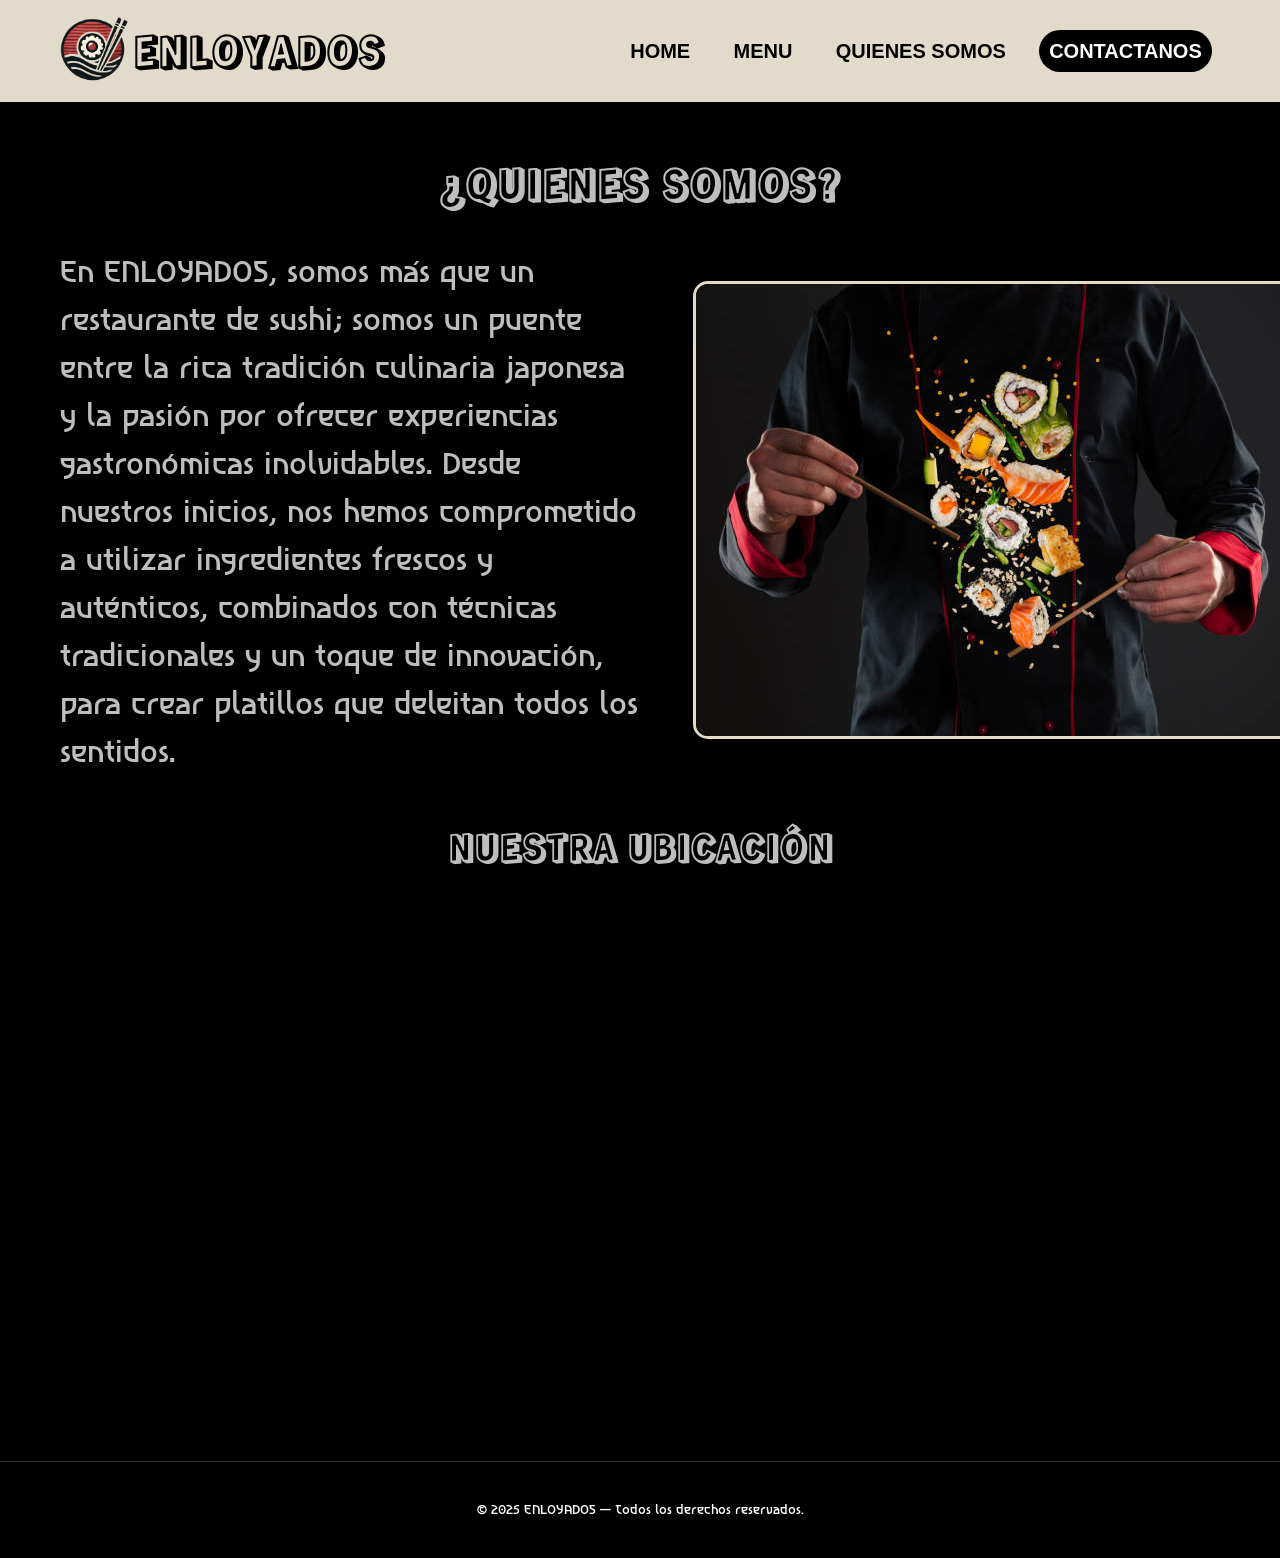
==== about.html @ 4ec89479 "base" ====
<!DOCTYPE html>
<html lang="es">

<head>
  <meta charset="UTF-8">
  <meta name="viewport" content="width=device-width, initial-scale=1.0">
  <link rel="stylesheet" href="styles.css">
  <link rel="icon" type="image/png" href="img/logo.png">
  <link href="https://fonts.googleapis.com/css2?family=Yuji+Mai&family=Rampart+One&display=swap" rel="stylesheet">
  <link
    href="https://fonts.googleapis.com/css2?family=Asimovian&family=Bitcount+Prop+Single:wght@100..900&family=Open+Sans:ital,wght@0,300..800;1,300..800&family=Roboto:ital,wght@0,100..900;1,100..900&display=swap"
    rel="stylesheet">
  <title>SOBRE NOSOTROS - ENLOYADOS</title>
</head>

<body>
  <header class="lados">
    <div class="logo">
      <a href="index.html">
        <img src="img/logo.png" alt="logo">
        <h1>ENLOYADOS</h1>
      </a>
    </div>
    <div class="nav">
      <a href="index.html">HOME</a>
      <a href="menu.html">MENU</a>
      <a href="about.html">QUIENES SOMOS</a>
      <a href="contact.html">CONTACTANOS</a>
    </div>
  </header>
  <main class="about-page">
    <h1>¿QUIENES SOMOS?</h1>
    <div class="about-left">
      <p>
        En ENLOYADOS, somos más que un restaurante de sushi; somos un puente entre la rica tradición culinaria japonesa y
        la pasión por ofrecer experiencias gastronómicas inolvidables. Desde nuestros inicios, nos hemos comprometido a
        utilizar ingredientes frescos y auténticos, combinados con técnicas tradicionales y un toque de innovación, para
        crear platillos que deleitan todos los sentidos.
      </p>
    </div>
    <div class="about-right">
      <img src="img/chef.jpg" alt="chef">
    </div>
    <h2>NUESTRA UBICACIÓN</h2>
    <iframe src="https://www.google.com/maps/embed?pb=!1m18!1m12!1m3!1d59621.767738631876!2d-89.68662450213662!3d20.93803382767916!2m3!1f0!2f0!3f0!3m2!1i1024!2i768!4f13.1!3m3!1m2!1s0x8f56734ac9950e35%3A0x62aece6646a0b420!2sDaikima%20sushi!5e0!3m2!1ses!2smx!4v1765513645433!5m2!1ses!2smx" style="border:0;" allowfullscreen="" loading="lazy" referrerpolicy="no-referrer-when-downgrade"></iframe>
  </main>
  <footer class="footer">
    <p>© 2025 ENLOYADOS — Todos los derechos reservados.</p>
  </footer>
</body>

</html>
---- styles.css ----
* {
  margin: 0px;
  padding: 0px;
  box-sizing: border-box;
}

body {
  font-size: 12px;
  font-family: sans-serif;
  line-height: 1.2;
  color: #333333;
  background-color: white;
}

.lados {
  padding: 10px 60px;
}

.ancho {
  max-width: 1200px;
  margin: auto;
}

p {
  font-family: "Asimovian", sans-serif;
}

h1,
h2,
h3 {
  font-family: "Rampart One", sans-serif;
}

header {
  background-color: #e3dbc9;
  border-bottom: 2px solid black;
  position: fixed;
  width: 100%;
  top: 0;
  z-index: 1000;
  box-shadow: 0 3px 8px rgba(0, 0, 0, 0.3);
}

main {
  margin-top: 100px;
}

.logo,
.nav {
  display: inline-block;
  vertical-align: middle;
}

.logo {
  width: 30%;
}

.nav {
  width: 69%;
  text-align: right;
}

.logo img,
.logo h1 {
  display: inline-block;
  vertical-align: middle;
}

.logo a{
  text-decoration: none;
  color: black;
}

.logo img {
  width: 20%;
}

.logo h1 {
  font-size: 40px;
}

.nav a {
  margin-left: 20px;
  text-decoration: none;
  color: #000;
  font-weight: bold;
  font-size: 20px;
  padding: 10px;
  transition: all 0.3s ease;
  border-radius: 25px;
}

.nav a:last-child {
  background-color: black;
  color: white;
  border-radius: 25px;
}

.nav a:hover {
  background-color: rgba(0, 0, 0, 0.12);
}

.nav a:last-child:hover {
  background-color: white;
  color: black;
  border: none;
}

.banner {
  background-color: #414141;
  background-image: url("img/banner.jpg");
  background-blend-mode: multiply;
  background-size: cover;
  background-position: center;
  background-repeat: no-repeat;
  width: 100%;
  height: 500px;
}

.banner-cont {
  margin: auto;
  text-align: center;
  width: 70%;
  color: white;
  padding-top: 150px;
}

.banner-cont h2 {
  font-size: 50px;
  margin-bottom: 30px;
}

.banner-cont p {
  margin: auto;
  font-size: 20px;
  width: 80%;
}

.menu,
.star-dishes,
.about,
.testimonios {
  padding: 60px;
}

.menu-left {
  display: inline-block;
  vertical-align: middle;
  width: 50%;
  padding: 10px;
}

.menu-left h3 {
  font-size: 40px;
  margin-bottom: 20px;
  text-align: center;
}

.menu-left p {
  font-size: 20px;
  margin-bottom: 30px;
  text-align: center;
}

.menu-right {
  display: inline-block;
  vertical-align: middle;
  width: 49%;
  text-align: center;
}

.menu-right img {
  width: 70%;
  margin: auto;
  border: 3px solid #e3dbc9;
  border-radius: 15px;
}

.button {
  display: block;
  padding: 10px 20px;
  background-color: black;
  color: white;
  text-decoration: none;
  border-radius: 25px;
  font-family: "Asimovian", sans-serif;
  font-size: 20px;
  margin: auto;
  width: 30%;
  text-align: center;
}

.star-dishes {
  text-align: center;
  background-color: #444;
  color: white;
}

.star-dishes h3 {
  font-size: 28px;
  margin-bottom: 10px;
}

.star-dishes p {
  font-size: 14px;
  color: #c5c5c5;
  margin-bottom: 35px;
}

.dish-cont {
  text-align: center;
  padding: 0 40px;
}

.dish-card {
  display: inline-block;
  vertical-align: top;
  width: 31%;
  margin: 10px;
  box-sizing: border-box;
  box-shadow: 10px 10px 0px #9b3b3a;
  background: #fafafa;
  border-radius: 12px;
  overflow: hidden;
  transition: transform 0.25s ease;
}

.dish-card:hover {
  transform: translateY(-5px);
}

.dish-card img {
  display: block;
  width: 100%;
  height: 190px;
  object-fit: cover;
}

.dish-card h4 {
  font-size: 18px;
  margin: 15px 0 5px;
  color: #333;
}

.dish-card p {
  font-size: 13px;
  color: #666;
  padding: 0 15px 15px;
}

.dish-card .price {
  font-size: 16px;
  font-weight: bold;
  color: #9b3b3a;
  margin-bottom: 12px;
}

.about {
  background-color: #9b3b3a;
}

.about iframe {
  display: inline-block;
  vertical-align: middle;
  width: 50%;
  height: 400px;
  border: 3px solid #e3dbc9;
  border-radius: 15px;
}

.about-right {
  display: inline-block;
  vertical-align: middle;
  width: 49%;
  padding: 10px;
  color: white;
}

.about-right h3 {
  font-size: 40px;
  margin-bottom: 20px;
  text-align: center;
}

.about-right p {
  font-size: 20px;
  margin-bottom: 30px;
  text-align: center;
}

.testimonios {
  text-align: center;
  background-color: #e3dbc9;
  padding: 80px 60px;
  position: relative;
}

.testimonios h3 {
  font-size: 45px;
  margin-bottom: 40px;
  color: #333;
  text-shadow: 2px 2px 0px #ffffff;
}

.testimonios-cont {
  text-align: center;
}

.test-card {
  display: inline-block;
  vertical-align: top;
  width: 280px;
  margin: 20px;
  padding: 25px;
  background: #ffffff;
  border-radius: 18px;
  border: 2px solid #000000;
  box-shadow: 6px 6px 0px #9b3b3a;
  position: relative;
  transition: all 0.3s ease;
}

.test-card::before {
  content: "“";
  font-size: 60px;
  color: #9b3b3a;
  position: absolute;
  top: -10px;
  left: 15px;
  opacity: 0.2;
}

.test-card p {
  font-size: 16px;
  line-height: 1.4;
  margin-bottom: 15px;
  color: #444;
  font-style: italic;
}

.test-card span {
  display: block;
  font-weight: bold;
  font-size: 14px;
  color: #222;
}

.test-card:hover {
  transform: translateY(-12px);
  box-shadow: 10px 10px 0px #9b3b3a;
  background-color: #fffefb;
  border-color: #000;
}

.footer {
  background: black;
  color: white;
  padding: 40px 0px;
  text-align: center;
  border-top: 1px solid #333;
  font-size: 13px;
}

/* -----------------MENU-------------------- */

.menu h1 {
  text-align: center;
  font-size: 40px;
  margin-bottom: 60px;
}

/*-----------------ABOUT--------------------*/

.about-page {
  padding: 60px; 
  background-color: black;
  color: #bebebe;
}

.about-page h1 {
  text-align: center;
  font-size: 40px;
  margin-bottom: 40px;
}

.about-left {
  font-size: 30px;
  line-height: 1.6;
  display: inline-block;
  vertical-align: middle;
  width: 50%;
}

.about-right{
  display: inline-block;
  width: 40%;
  margin-left: 40px;
  border-radius: 15px;
  vertical-align: middle;
}

.about-right img {
  border: 3px solid #e3dbc9;
  border-radius: 15px;
}

.about-page h2 {
  text-align: center;
  font-size: 35px;
  margin-top: 50px;
}

.about-page iframe {
  width: 100%;
  height: 500px;
  border-radius: 15px;
  margin-top: 30px;
}

/* -----------------CONTACTANOS-------------------- */

.contact-page {
  background-color: #414141;
  background-image: url("img/banner.jpg");
  background-blend-mode: multiply;
  background-size: cover;
  background-position: center;
  background-repeat: no-repeat;
  padding: 80px 0px;
  width: 100%;
  color: white;
}

.contact-page label {
  color: black;
}

.reservacion {
  text-align: center;
}

.reserv-title {
  font-size: 40px;
  margin-bottom: 10px;
}

.reserv-sub {
  font-size: 18px;
  margin-bottom: 40px;
  color: white;
}

.reserv-form-card {
  width: 60%;
  margin: auto;
  background: #fafafa;
  border-radius: 15px;
  border: 3px solid #e3dbc9;
  box-shadow: 10px 10px 0px #9b3b3a;
  padding: 30px 40px;
  display: inline-block;
  text-align: left;
}

.reserv-form label {
  display: block;
  font-size: 16px;
  font-weight: bold;
  margin-top: 15px;
  font-family: "Asimovian", sans-serif;
}

.reserv-form input,
.reserv-form textarea {
  width: 100%;
  padding: 10px;
  border: 2px solid #000;
  border-radius: 10px;
  margin-top: 5px;
  font-size: 15px;
  font-family: "Open Sans", sans-serif;
  resize: none;
}

.reserv-form button {
  margin-top: 25px;
  width: 50%;
}

/*----------------LOGIN*------------------*/
.login-page {
  background-color: #471b1a;
  background-image: url("img/banner2.jpg");
  background-blend-mode: multiply;
  background-size: cover;
  background-position: center;
  background-repeat: no-repeat;
  padding: 80px 0px;
  width: 100%;
  color: white;
  margin-top: 0px;
}

.login-form{
  width: 350px;
  margin: auto;
  background-color: #e3dbc9;
  padding: 30px 40px;
  border-radius: 20px;
  box-shadow: 8px 8px 0px #782f2e;
  text-align: center;
}

.login-form h1 {
  font-size: 28px;
  margin-bottom: 20px;
  color: black;
  letter-spacing: 1px;
}

.login-form img {
  width: 120px;
  margin: 10px 0 20px 0;
}

.login-form label {
  display: block;
  text-align: left;
  font-size: 15px;
  margin-top: 15px;
  margin-bottom: 5px;
  font-weight: 600;
  color: black;
}

.login-form input {
  width: 100%;
  padding: 12px 15px;
  border-radius: 10px;
  border: none;
  font-size: 15px;
}

#btn_login {
  margin-top: 25px;
  width: 100%;
  padding: 12px;
  border: none;
  cursor: pointer;
  background-color: #782f2e;
  color: white;
  font-size: 16px;
  border-radius: 12px;
}

.login-page a{
  display: block;
  margin-top: 15px;
  color: black;
  font-weight: bold;
}

/*----------------HEADER 2------------------*/
.salir:hover {
  background-color: #9b3b3a !important;
  color: white !important;
}

/*----------------DASHBOARD PAGE------------------*/
.dashboard-page {
  background-color: #616161;
  background-image: url("img/banner3.jpg");
  background-blend-mode: multiply;
  background-size: cover;
  background-position: center;
  background-repeat: no-repeat;
  width: 100%;
  color: white;
  padding: 0;
  text-align: center;       
}

.dashboard-info {
  display: inline-block;
  vertical-align: middle;
  line-height: normal;   
  padding: 200px 0px;    
}

.dashboard-info h1 {
  font-size: 50px;
  margin-bottom: 20px;
}

.dashboard-info p {
  font-size: 20px;
  margin-bottom: 50px;
}

/* ----------------USERS PAGE------------------ */

.users-page {
  padding: 40px 0;
  text-align: center;
}

.users-page h2 {
  font-size: 40px;
  margin-bottom: 25px;
  color: #333;
  text-shadow: 2px 2px 0px #ffffff;
}

.botones a {
  background-color: black;
  color: white;
  padding: 10px 25px;
  border-radius: 15px;
  text-decoration: none;
  font-weight: bold;
  margin-right: 20px;
  font-size: 20px;
}

.users_form {
  width: 50%;
  margin: 35px auto;
  background-color: #fafafa;
  padding: 35px 40px;
  border-radius: 18px;
  border: 3px solid #e3dbc9;
  box-shadow: 8px 8px 0px #9b3b3a;
  display: inline-block;
  text-align: left;
}

.users_form input {
  width: 100%;
  padding: 12px 15px;
  margin-bottom: 18px;
  border: 2px solid black;
  border-radius: 10px;
  font-size: 15px;
  font-family: "Open Sans", sans-serif;
  transition: 0.3s ease;
}

#btn_add {
  width: 100%;
  padding: 12px;
  border: none;
  cursor: pointer;
  background-color: #9b3b3a;
  color: white;
  font-size: 16px;
  border-radius: 12px;
  font-weight: bold;
}


/* ----------------TABLE USERS------------------ */

.botones a.activo {
  background: #9b3b3a;
  color: white;
}

.users_table_cont {
  margin-top: 35px;
}

.users_table {
  width: 100%;
  border-collapse: collapse;
  background: #fafafa;
  border: 3px solid #e3dbc9;
  border-radius: 15px;
  overflow: hidden;
  box-shadow: 8px 8px 0px #9b3b3a;
}

.users_table th {
  background: black;
  color: white;
  padding: 12px;
  font-size: 18px;
}

.users_table td {
  padding: 10px;
  border-bottom: 1px solid #ddd;
  font-size: 16px;
}

.delete {
  width: 25px;
  cursor: pointer;
  transition: .2s;
}

.delete:hover {
  transform: scale(1.15);
}

.no-registros {
  text-align: center;
  margin-top: 20px;
  font-size: 18px;
}

/*----------------MENU------------------*/
.users_form select {
  width: 100%;
  padding: 12px 15px;
  margin-bottom: 18px;
  border: 2px solid black;
  border-radius: 10px;
  font-size: 15px;
  font-family: "Open Sans", sans-serif;
  background-color: white;
  cursor: pointer;
}
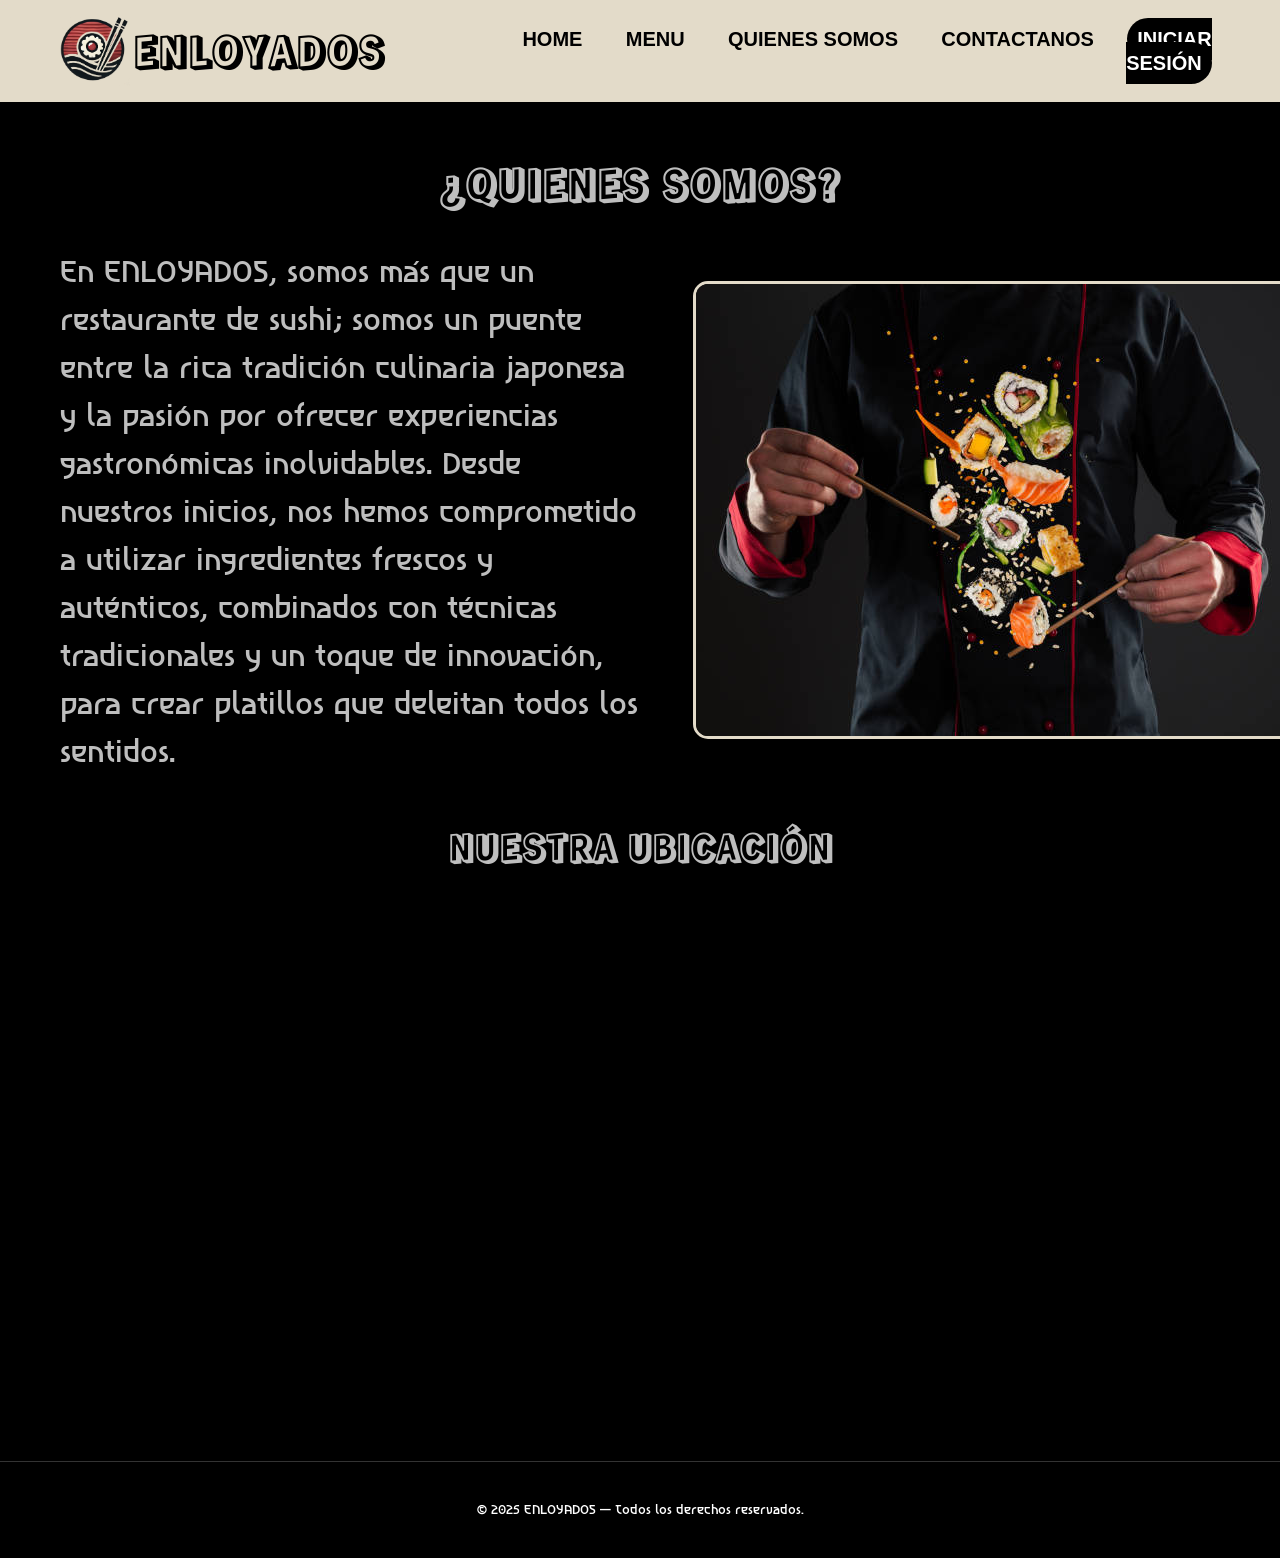
==== commit 6ab5e703: "feat: all functions added" ====
--- a/about.html
+++ b/about.html
@@ -21,13 +21,16 @@
         <h1>ENLOYADOS</h1>
       </a>
     </div>
-    <div class="nav">
+    <button class="menu-toggle" onclick="toggleMenu()">☰</button>
+    <div class="nav" id="navMenu">
       <a href="index.html">HOME</a>
       <a href="menu.html">MENU</a>
       <a href="about.html">QUIENES SOMOS</a>
       <a href="contact.html">CONTACTANOS</a>
+      <a href="login.html" id="nav-login-btn">INICIAR SESIÓN</a>
     </div>
   </header>
+
   <main class="about-page">
     <h1>¿QUIENES SOMOS?</h1>
     <div class="about-left">
@@ -44,9 +47,12 @@
     <h2>NUESTRA UBICACIÓN</h2>
     <iframe src="https://www.google.com/maps/embed?pb=!1m18!1m12!1m3!1d59621.767738631876!2d-89.68662450213662!3d20.93803382767916!2m3!1f0!2f0!3f0!3m2!1i1024!2i768!4f13.1!3m3!1m2!1s0x8f56734ac9950e35%3A0x62aece6646a0b420!2sDaikima%20sushi!5e0!3m2!1ses!2smx!4v1765513645433!5m2!1ses!2smx" style="border:0;" allowfullscreen="" loading="lazy" referrerpolicy="no-referrer-when-downgrade"></iframe>
   </main>
+
   <footer class="footer">
     <p>© 2025 ENLOYADOS — Todos los derechos reservados.</p>
   </footer>
+
+  <script src="js/db.js"></script>
 </body>
 
 </html>
--- a/styles.css
+++ b/styles.css
@@ -53,6 +53,8 @@
 
 .logo {
   width: 30%;
+  position: relative;
+  z-index: 1001;
 }
 
 .nav {
@@ -720,3 +722,373 @@
   background-color: white;
   cursor: pointer;
 }
+
+/*----------------RESPONSIVE - MOBILE------------------*/
+
+/* Menú Hamburguesa */
+.menu-toggle {
+  display: none;
+  background: none;
+  border: none;
+  font-size: 28px;
+  cursor: pointer;
+  color: black;
+  padding: 5px 10px;
+}
+
+@media (max-width: 768px) {
+  .lados {
+    padding: 10px 20px;
+  }
+
+  header {
+    position: fixed;
+    min-height: 70px;
+  }
+
+  header .lados {
+    min-height: 70px;
+    display: flex;
+    align-items: center;
+    flex-wrap: wrap;
+  }
+
+  main {
+    margin-top: 70px;
+  }
+
+  .logo {
+    flex: 1;
+    min-width: 0;
+  }
+
+  .logo a {
+    display: flex;
+    align-items: center;
+    gap: 10px;
+  }
+
+  .logo h1 {
+    font-size: 24px;
+    white-space: nowrap;
+  }
+
+  .logo img {
+    width: 40px;
+  }
+
+
+  .menu-toggle {
+    display: block;
+    position: static;
+    transform: none;
+    z-index: 1001;
+    order: 2;
+  }
+
+  .nav {
+    display: none;
+    width: 100%;
+    text-align: left;
+    margin-top: 15px;
+    padding-top: 15px;
+    border-top: 2px solid black;
+    order: 3;
+    flex-basis: 100%;
+  }
+
+  .nav.active {
+    display: block;
+  }
+
+  .nav a {
+    display: block;
+    margin: 10px 0;
+    padding: 12px;
+    font-size: 18px;
+  }
+
+  .nav a:last-child {
+    margin-top: 15px;
+  }
+
+  .banner {
+    height: 350px;
+  }
+
+  .banner-cont {
+    width: 90%;
+    padding-top: 80px;
+  }
+
+  .banner-cont h2 {
+    font-size: 28px;
+    margin-bottom: 20px;
+  }
+
+  .banner-cont p {
+    font-size: 16px;
+    width: 100%;
+  }
+
+  .menu,
+  .star-dishes,
+  .about,
+  .testimonios {
+    padding: 30px 20px;
+  }
+
+  .menu-left,
+  .menu-right {
+    display: block;
+    width: 100%;
+    text-align: center;
+  }
+
+  .menu-right {
+    margin-top: 30px;
+  }
+
+  .menu-right img {
+    width: 100%;
+  }
+
+  .menu-left h3,
+  .about-right h3 {
+    font-size: 28px;
+  }
+
+  .menu-left p,
+  .about-right p {
+    font-size: 18px;
+  }
+
+  .button {
+    width: 60%;
+    font-size: 18px;
+  }
+
+  .dish-card {
+    width: 100%;
+    margin: 15px 0;
+    display: block;
+  }
+
+  .dish-cont {
+    padding: 0;
+  }
+
+  .star-dishes h3 {
+    font-size: 24px;
+  }
+
+  .about {
+    text-align: center;
+  }
+
+  .about iframe {
+    display: block;
+    width: 100%;
+    height: 250px;
+    margin-bottom: 30px;
+  }
+
+  .about-right {
+    display: block;
+    width: 100%;
+  }
+
+  .testimonios {
+    padding: 40px 20px;
+  }
+
+  .testimonios h3 {
+    font-size: 28px;
+    margin-bottom: 30px;
+  }
+
+  .test-card {
+    display: block;
+    width: 100%;
+    margin: 20px 0;
+  }
+
+  .contact-page {
+    padding: 40px 20px;
+  }
+
+  .reserv-form-card {
+    width: 100%;
+    padding: 25px 20px;
+  }
+
+  .reserv-title {
+    font-size: 28px;
+  }
+
+  .reserv-sub {
+    font-size: 16px;
+  }
+
+  .login-page {
+    padding: 40px 20px;
+  }
+
+  .login-form {
+    width: 100%;
+    max-width: 350px;
+  }
+
+  .dashboard-info {
+    padding: 100px 20px;
+  }
+
+  .dashboard-info h1 {
+    font-size: 32px;
+  }
+
+  .dashboard-info p {
+    font-size: 18px;
+  }
+
+  .users-page {
+    padding: 30px 20px;
+  }
+
+  .users-page h2 {
+    font-size: 28px;
+  }
+
+  .users_form {
+    width: 100%;
+    padding: 25px 20px;
+  }
+
+  .botones a {
+    display: inline-block;
+    margin: 10px 5px;
+    font-size: 16px;
+    padding: 8px 15px;
+  }
+
+  .users_table {
+    font-size: 14px;
+    display: block;
+    overflow-x: auto;
+  }
+
+  .users_table th,
+  .users_table td {
+    padding: 8px;
+    font-size: 12px;
+  }
+
+  .about-page {
+    padding: 40px 20px;
+  }
+
+  .about-page h1 {
+    font-size: 28px;
+  }
+
+  .about-left {
+    display: block;
+    width: 100%;
+    font-size: 18px;
+    margin-bottom: 30px;
+  }
+
+  .about-right {
+    display: block;
+    width: 100%;
+    margin-left: 0;
+  }
+
+  .about-page iframe {
+    height: 250px;
+  }
+
+  .menu h1 {
+    font-size: 28px;
+    margin-bottom: 40px;
+  }
+}
+
+@media (max-width: 480px) {
+  .lados {
+    padding: 10px 15px;
+  }
+
+  .logo h1 {
+    font-size: 18px;
+    white-space: nowrap;
+  }
+
+  .logo img {
+    width: 32px;
+  }
+
+  .logo a {
+    gap: 8px;
+  }
+
+  .menu-toggle {
+    font-size: 24px;
+  }
+
+  .banner {
+    height: 300px;
+  }
+
+  .banner-cont {
+    padding-top: 60px;
+  }
+
+  .banner-cont h2 {
+    font-size: 22px;
+    margin-bottom: 15px;
+  }
+
+  .banner-cont p {
+    font-size: 14px;
+  }
+
+  .menu,
+  .star-dishes,
+  .about,
+  .testimonios {
+    padding: 25px 15px;
+  }
+
+  .menu-left h3,
+  .about-right h3,
+  .testimonios h3,
+  .star-dishes h3 {
+    font-size: 24px;
+  }
+
+  .menu-left p,
+  .about-right p {
+    font-size: 16px;
+  }
+
+  .button {
+    width: 80%;
+    font-size: 16px;
+    padding: 12px 20px;
+  }
+
+  .dish-card {
+    margin: 12px 0;
+  }
+
+  .test-card {
+    padding: 20px;
+    margin: 15px 0;
+  }
+
+  .nav a {
+    font-size: 16px;
+    padding: 10px;
+  }
+}
